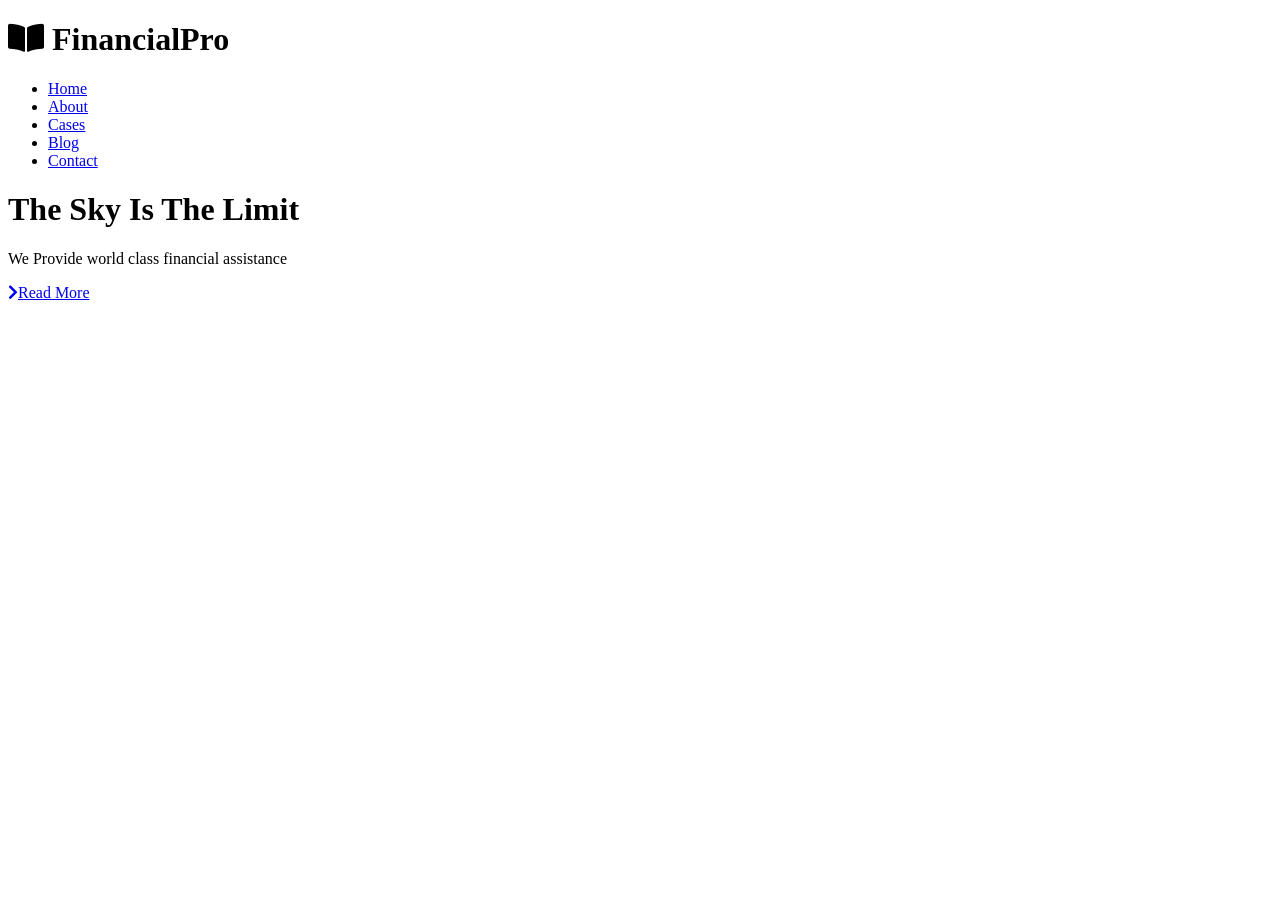
==== index.html @ a904c83f "Initial project version." ====
<!DOCTYPE html>
<html lang="en">
  <head>
    <meta charset="UTF-8" />
    <meta name="viewport" content="width=device-width, initial-scale=1.0" />
    <link
      rel="stylesheet"
      href="https://cdnjs.cloudflare.com/ajax/libs/font-awesome/5.14.0/css/all.min.css"
    />
    <link rel="stylesheet" href="css/style.css" />
    <link rel="stylesheet" href="css/utilities.css" />
    <title>Welcome to FinancialPro</title>
  </head>
  <body id="home">
    <header class="hero">
      <div id="navbar" class="navbar">
        <h1 class="logo">
          <span class="text-primary"
            ><i class="fas fa-book-open"></i> Financial</span
          >Pro
        </h1>
        <nav>
          <ul>
            <li><a href="#home">Home</a></li>
            <li><a href="#about">About</a></li>
            <li><a href="#cases">Cases</a></li>
            <li><a href="#blog">Blog</a></li>
            <li><a href="#contact">Contact</a></li>
          </ul>
        </nav>
      </div>

      <div class="content">
        <h1>The Sky Is The Limit</h1>
        <p>We Provide world class financial assistance</p>
        <a href="#about" class="btn"
          ><i class="fas fa-chevron-right"></i>Read More</a
        >
      </div>
    </header>
  </body>
</html>
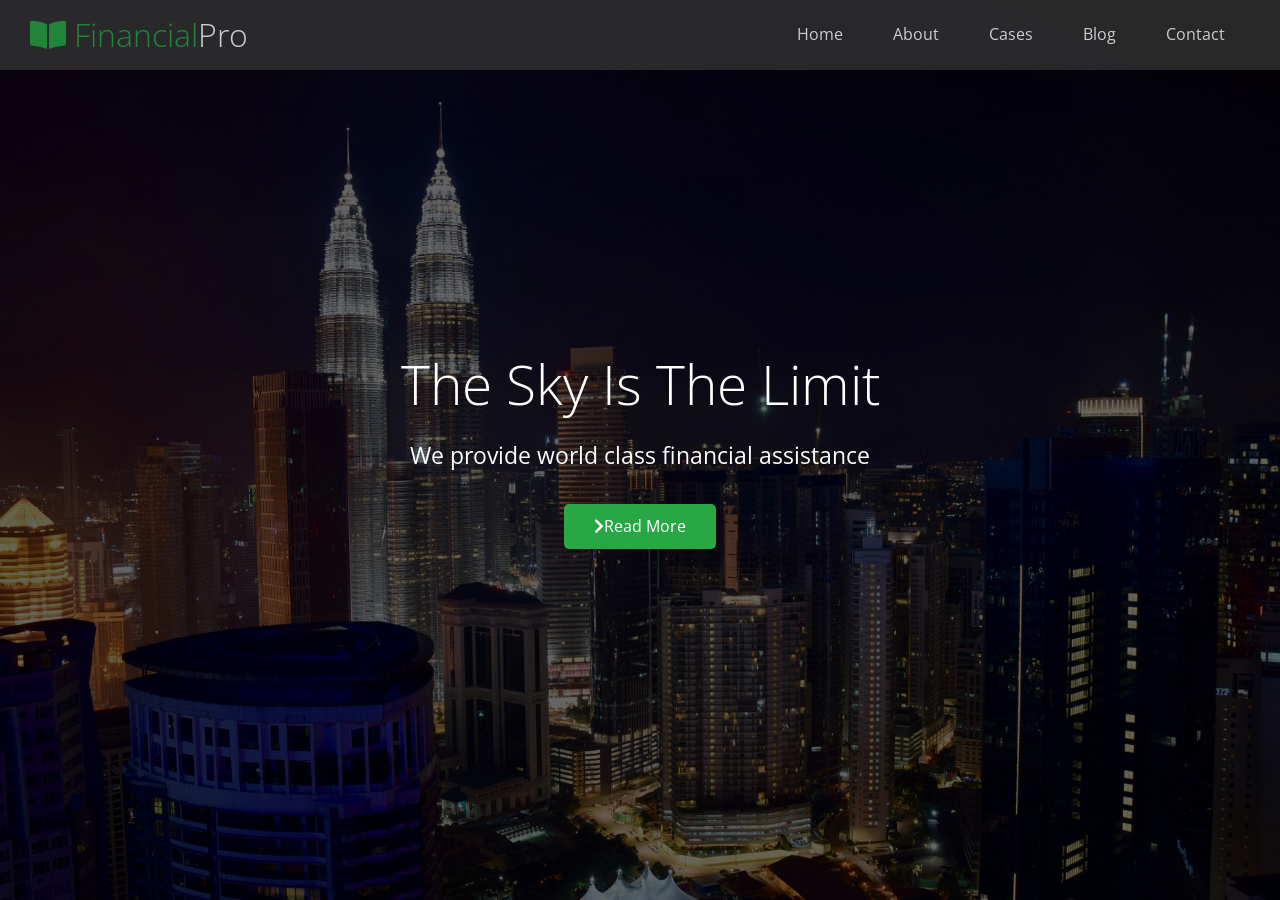
==== commit 8c532667: "Completed Hero Section and Overlay." ====
--- a/index.html
+++ b/index.html
@@ -32,7 +32,7 @@
 
       <div class="content">
         <h1>The Sky Is The Limit</h1>
-        <p>We Provide world class financial assistance</p>
+        <p>We provide world class financial assistance</p>
         <a href="#about" class="btn"
           ><i class="fas fa-chevron-right"></i>Read More</a
         >
--- a/css/style.css
+++ b/css/style.css
@@ -0,0 +1,120 @@
+@import url("https://fonts.googleapis.com/css2?family=Open+Sans:wght@300;400&display=swap");
+
+* {
+  box-sizing: border-box;
+  padding: 0;
+  margin: 0;
+}
+
+body {
+  font-family: "Open Sans", sans-serif;
+  background: #fff;
+  color: #333;
+  line-height: 1.6;
+}
+
+ul {
+  list-style: none;
+}
+
+a {
+  color: #333;
+  text-decoration: none;
+}
+
+h1,
+h2 {
+  font-weight: 300;
+  line-height: 1.2;
+}
+
+p {
+  margin: 10px 0;
+}
+
+img {
+  width: 100%;
+}
+
+/* Navbar */
+.navbar {
+  display: flex;
+  align-items: center;
+  justify-content: space-between;
+  background-color: #333;
+  color: #fff;
+  opacity: 0.8;
+  width: 100%;
+  height: 70px;
+  position: fixed;
+  top: 0px;
+  padding: 0 30px;
+  transition: 0.5s;
+}
+
+.navbar.top {
+  background: transparent;
+}
+
+.navbar a {
+  color: #fff;
+  padding: 10px 20px;
+  margin: 0 5px;
+}
+
+.navbar a:hover {
+  border-bottom: #28a745 2px solid;
+}
+
+.navbar ul {
+  display: flex;
+}
+
+.navbar.logo {
+  font-weight: 400;
+}
+
+/* Header */
+.hero {
+  background: url("../img/home/showcase.jpg") no-repeat center center/cover;
+  height: 100vh;
+  position: relative;
+  color: #fff;
+}
+
+.hero .content {
+  display: flex;
+  flex-direction: column;
+  align-items: center;
+  justify-content: center;
+  text-align: center;
+  height: 100%;
+  padding: 0 20px;
+}
+
+.hero .content h1 {
+  font-size: 55px;
+}
+
+.hero .content p {
+  font-size: 23px;
+  max-width: 600px;
+  margin: 20px 0 30px;
+}
+
+.hero::before {
+  content: "";
+  position: absolute;
+  top: 0;
+  left: 0;
+  width: 100%;
+  height: 100%;
+  background: rgba(0, 0, 0, 0.6);
+}
+
+.hero * {
+  z-index: 10;
+}
+
+
+
--- a/css/utilities.css
+++ b/css/utilities.css
@@ -0,0 +1,47 @@
+/* Text colors */
+.text-primary {
+  color: #28a745;
+}
+
+.text-secondary {
+  color: #0284d0;
+}
+
+.btn {
+  cursor: pointer;
+  display: inline-block;
+  padding: 10px 30px;
+  color: #fff;
+  background-color: #28a745;
+  border: none;
+  border-radius: 5px;
+}
+
+.btn:hover {
+  opacity: 0.9;
+}
+
+.btn-primary, .bg-primary {
+  background: #28a745;
+  color: #fff;
+}
+
+.btn-secondary, .bg-secondary {
+  background: #0284d0;
+  color: #fff;
+}
+
+.btn-dark, .bg-dark {
+  background: #333;
+  color: #fff;
+}
+
+.btn-light, .bg-light {
+  background: #f4f4f4;
+  color: #333;
+}
+
+.btn-outline {
+  background: transparent;
+  border: 1px solid #fff;
+}
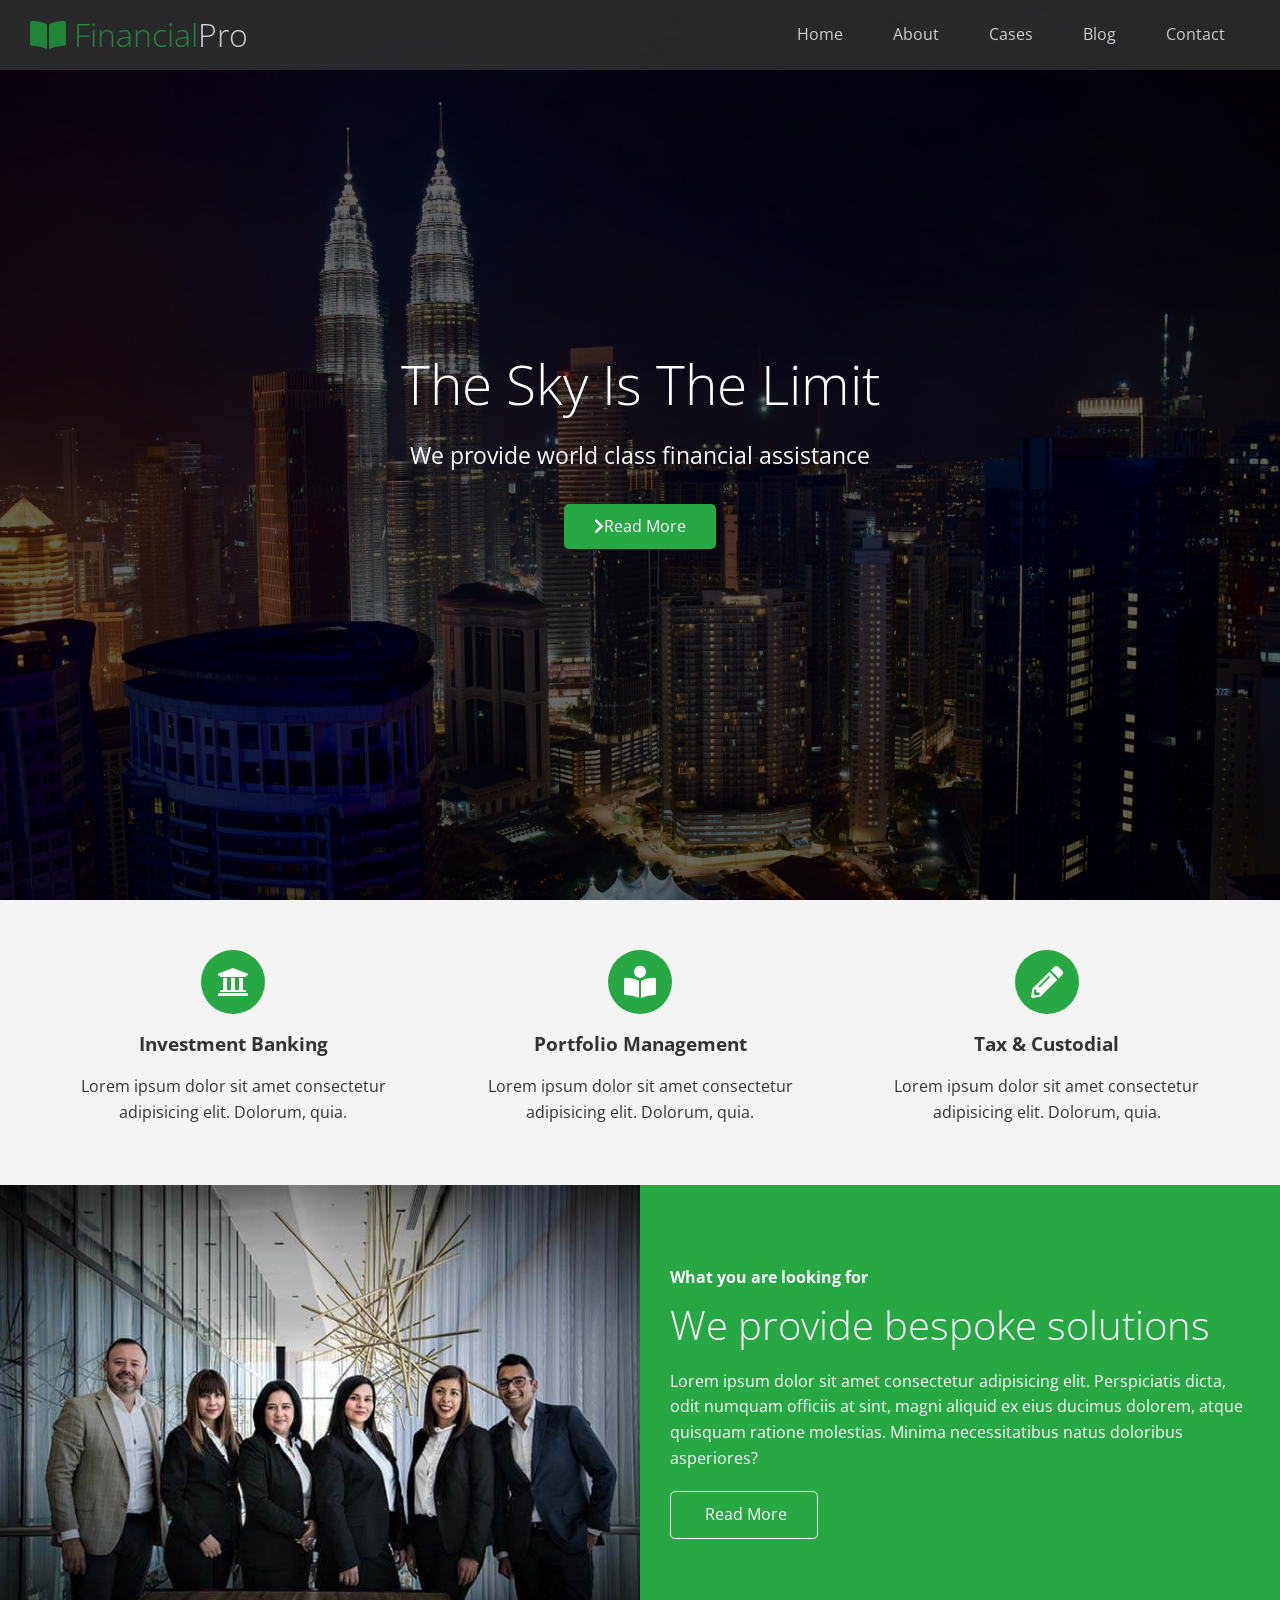
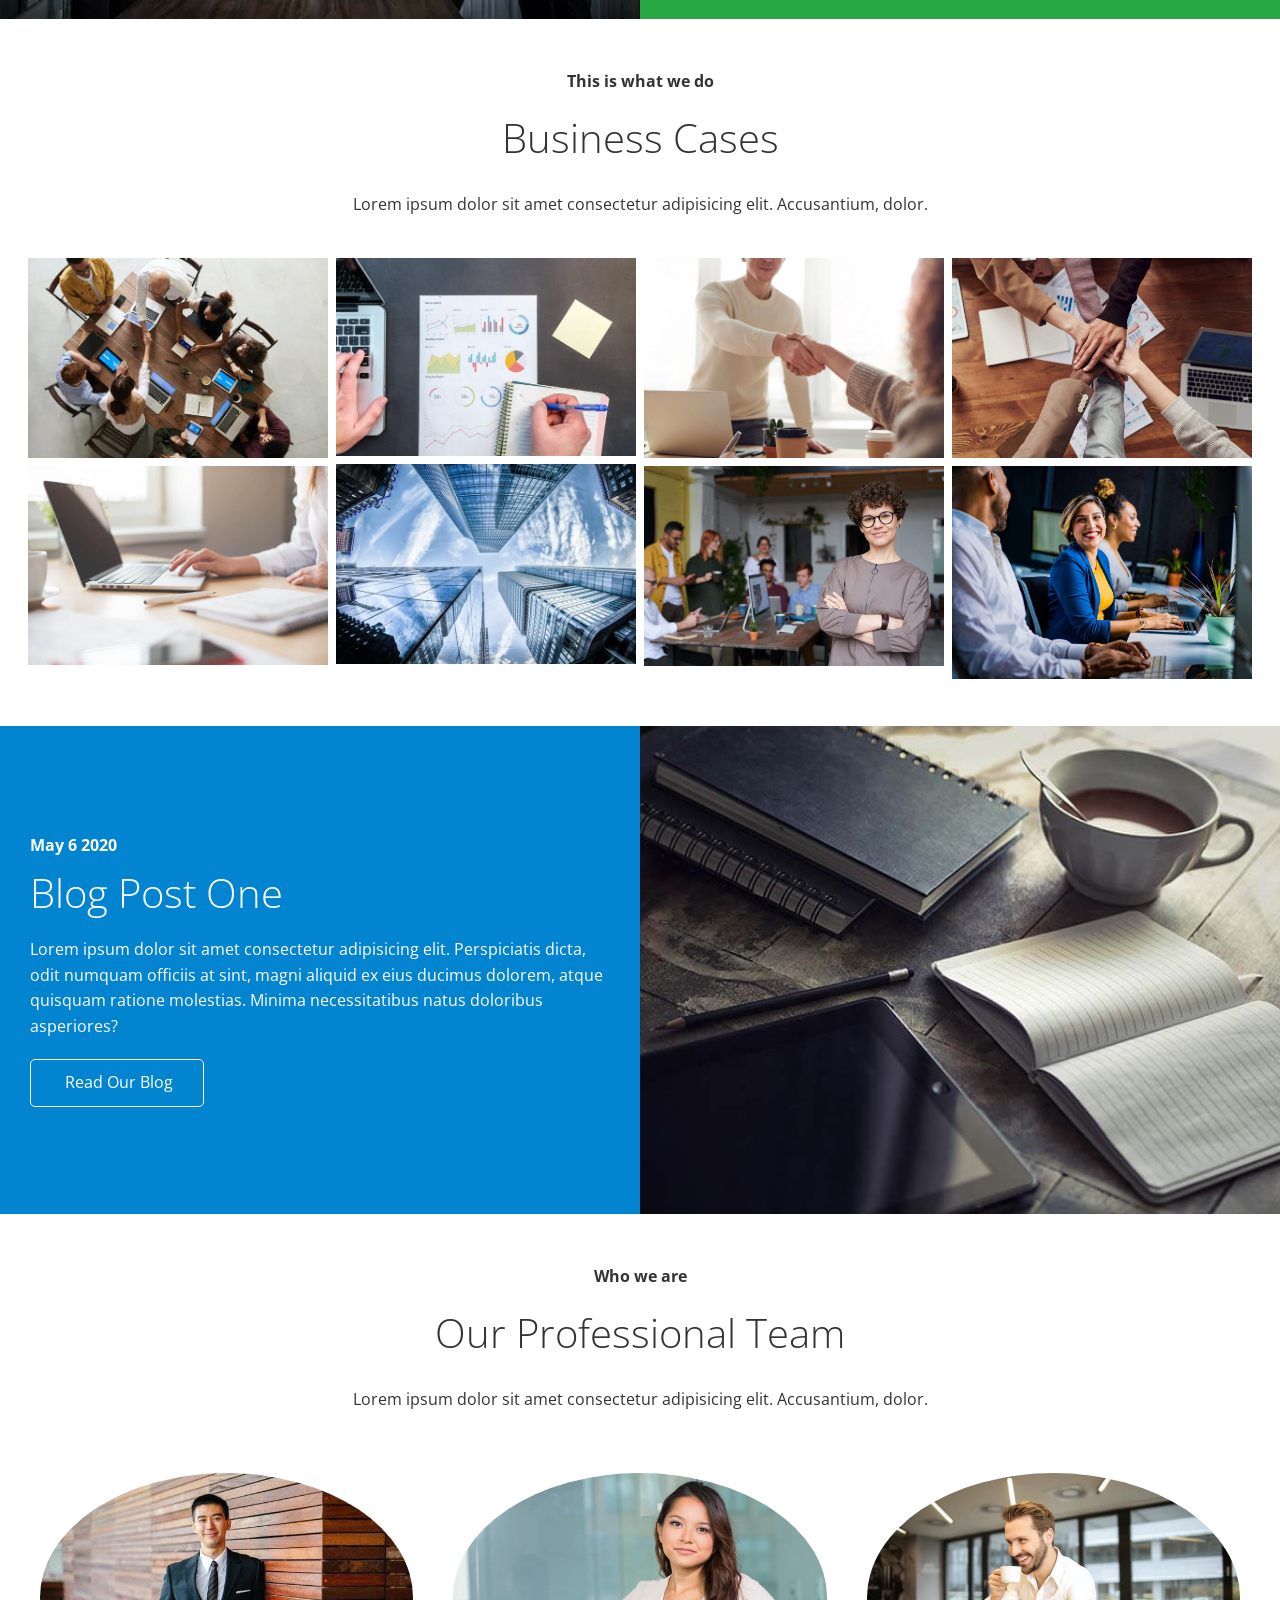
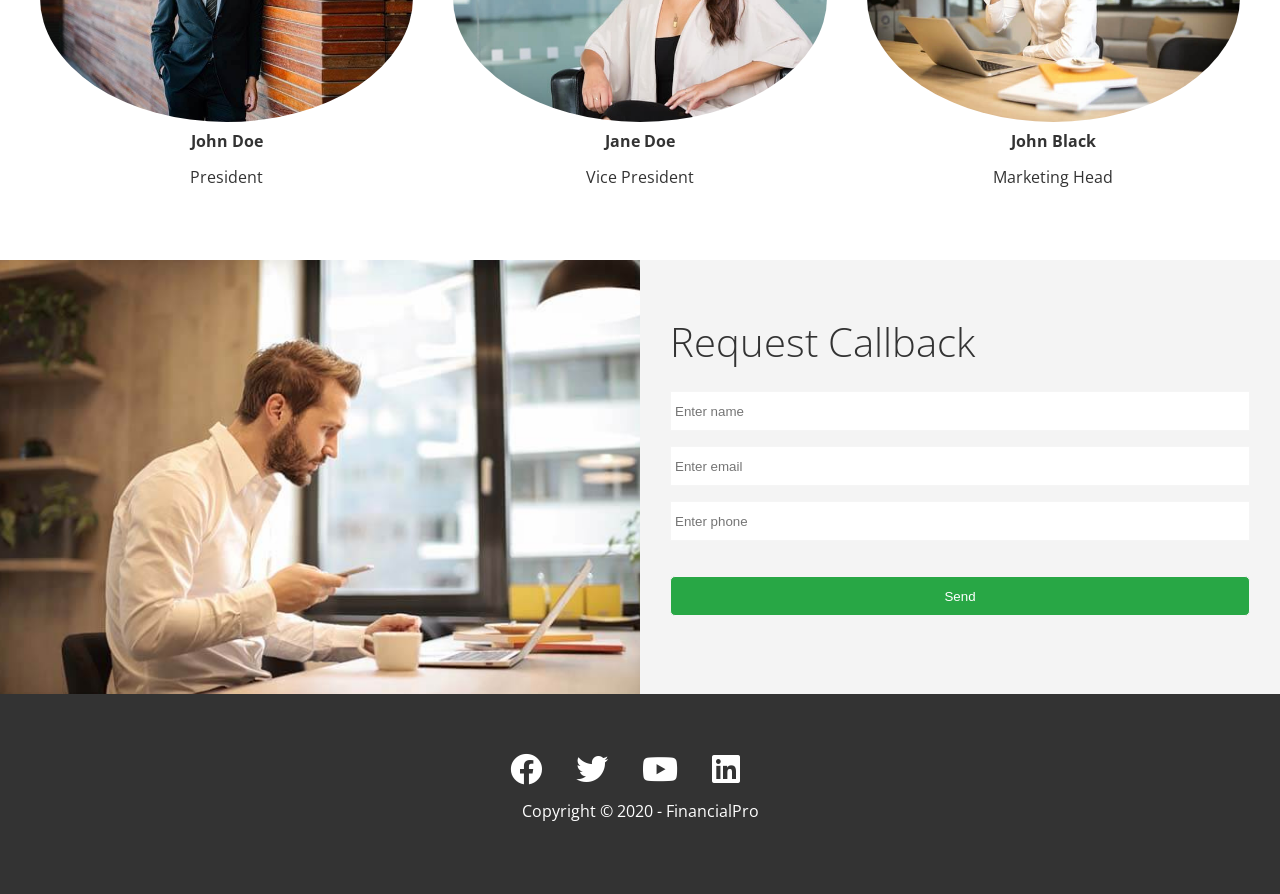
==== commit a2325a2c: "finishing the homepage." ====
--- a/index.html
+++ b/index.html
@@ -7,8 +7,8 @@
       rel="stylesheet"
       href="https://cdnjs.cloudflare.com/ajax/libs/font-awesome/5.14.0/css/all.min.css"
     />
+    <link rel="stylesheet" href="css/utilities.css" />
     <link rel="stylesheet" href="css/style.css" />
-    <link rel="stylesheet" href="css/utilities.css" />
     <title>Welcome to FinancialPro</title>
   </head>
   <body id="home">
@@ -38,5 +38,210 @@
         >
       </div>
     </header>
+
+    <main>
+      <!-- About icons -->
+      <section id="about" class="icons bg-light">
+        <div class="flex-items">
+          <div>
+            <i class="fas fa-university fa-2x"></i>
+            <div>
+              <h3>Investment Banking</h3>
+              <p>
+                Lorem ipsum dolor sit amet consectetur adipisicing elit.
+                Dolorum, quia.
+              </p>
+            </div>
+          </div>
+          <div>
+            <i class="fas fa-book-reader fa-2x"></i>
+            <div>
+              <h3>Portfolio Management</h3>
+              <p>
+                Lorem ipsum dolor sit amet consectetur adipisicing elit.
+                Dolorum, quia.
+              </p>
+            </div>
+          </div>
+          <div>
+            <i class="fas fa-pencil-alt fa-2x"></i>
+            <div>
+              <h3>Tax & Custodial</h3>
+              <p>
+                Lorem ipsum dolor sit amet consectetur adipisicing elit.
+                Dolorum, quia.
+              </p>
+            </div>
+          </div>
+        </div>
+      </section>
+
+      <!-- About:Solutions -->
+      <sections class="solutions flex-columns">
+        <div class="row">
+          <div class="column">
+            <div class="column-1">
+              <img src="./img/home/people.jpg" alt="" />
+            </div>
+          </div>
+          <div class="column">
+            <div class="column-2 bg-primary">
+              <h4>What you are looking for</h4>
+              <h2>We provide bespoke solutions</h2>
+              <p>
+                Lorem ipsum dolor sit amet consectetur adipisicing elit.
+                Perspiciatis dicta, odit numquam officiis at sint, magni aliquid
+                ex eius ducimus dolorem, atque quisquam ratione molestias.
+                Minima necessitatibus natus doloribus asperiores?
+              </p>
+              <a href="#" class="btn btn-outline"
+                ><i class="fas fa-chaveron"></i> Read More</a
+              >
+            </div>
+          </div>
+        </div>
+      </sections>
+
+      <!-- Cases -->
+      <section id="cases" class="cases flex-grid section-padding">
+        <header class="section-header">
+          <h4>This is what we do</h4>
+          <h2>Business Cases</h2>
+          <p>
+            Lorem ipsum dolor sit amet consectetur adipisicing elit.
+            Accusantium, dolor.
+          </p>
+        </header>
+        <div class="row">
+          <div class="column">
+            <img src="/img/cases/cases1.jpg" alt="" />
+            <img src="/img/cases/cases2.jpg" alt="" />
+          </div>
+          <div class="column">
+            <img src="/img/cases/cases3.jpg" alt="" />
+            <img src="/img/cases/cases4.jpg" alt="" />
+          </div>
+          <div class="column">
+            <img src="/img/cases/cases5.jpg" alt="" />
+            <img src="/img/cases/cases6.jpg" alt="" />
+          </div>
+          <div class="column">
+            <img src="/img/cases/cases7.jpg" alt="" />
+            <img src="/img/cases/cases8.jpg" alt="" />
+          </div>
+        </div>
+      </section>
+
+      <!-- Blog -->
+      <sections id="blog" class="blog flex-columns flex-reverse">
+        <div class="row">
+          <div class="column">
+            <div class="column-1">
+              <img src="./img/home/blog.jpg" alt="" />
+            </div>
+          </div>
+          <div class="column">
+            <div class="column-2 bg-secondary">
+              <h4>May 6 2020</h4>
+              <h2>Blog Post One</h2>
+              <p>
+                Lorem ipsum dolor sit amet consectetur adipisicing elit.
+                Perspiciatis dicta, odit numquam officiis at sint, magni aliquid
+                ex eius ducimus dolorem, atque quisquam ratione molestias.
+                Minima necessitatibus natus doloribus asperiores?
+              </p>
+              <a href="blog.html" class="btn btn-outline"
+                ><i class="fas fa-chaveron"></i> Read Our Blog</a
+              >
+            </div>
+          </div>
+        </div>
+      </sections>
+
+      <!-- Team -->
+      <section id="team" class="team section-padding">
+        <header class="section-header">
+          <h4>Who we are</h4>
+          <h2>Our Professional Team</h2>
+          <p>
+            Lorem ipsum dolor sit amet consectetur adipisicing elit.
+            Accusantium, dolor.
+          </p>
+        </header>
+        <div class="flex-items">
+          <div>
+            <img src="/img/team/person1.jpg" alt="" />
+            <h4>John Doe</h4>
+            <p>President</p>
+          </div>
+          <div>
+            <img src="/img/team/person2.jpg" alt="" />
+            <h4>Jane Doe</h4>
+            <p>Vice President</p>
+          </div>
+          <div>
+            <img src="/img/team/person3.jpg" alt="" />
+            <h4>John Black</h4>
+            <p>Marketing Head</p>
+          </div>
+        </div>
+      </section>
+
+      <!-- Contact -->
+      <sections id="contact" class="contact flex-columns">
+        <div class="row">
+          <div class="column">
+            <div class="column-1">
+              <img src="./img/home/contact.jpg" alt="" />
+            </div>
+          </div>
+          <div class="column">
+            <div class="column-2 bg-light">
+              <h2>Request Callback</h2>
+              <form action="" class="callback-form">
+                <div class="form-control">
+                  <label for="name"></label>
+                  <input
+                    type="text"
+                    name="name"
+                    id="name"
+                    placeholder="Enter name"
+                  />
+                </div>
+                <div class="form-control">
+                  <label for="email"></label>
+                  <input
+                    type="email"
+                    name="email"
+                    id="email"
+                    placeholder="Enter email"
+                  />
+                </div>
+                <div class="form-control">
+                  <label for="phone"></label>
+                  <input
+                    type="text"
+                    name="phone"
+                    id="phone"
+                    placeholder="Enter phone"
+                  />
+                </div>
+                <input type="submit" value="Send" id="submit" class="btn" />
+              </form>
+            </div>
+          </div>
+        </div>
+      </sections>
+    </main>
+
+    <footer class="footer bg-dark">
+      <div class="social">
+        <a href="#"><i class="fab fa-facebook fa-2x"></i></a>
+        <a href="#"><i class="fab fa-twitter fa-2x"></i></a>
+        <a href="#"><i class="fab fa-youtube fa-2x"></i></a>
+        <a href="#"><i class="fab fa-linkedin fa-2x"></i></a>
+      </div>
+      <p>Copyright &copy; 2020 - FinancialPro</p>
+    </footer>
   </body>
 </html>
--- a/css/utilities.css
+++ b/css/utilities.css
@@ -7,6 +7,7 @@
   color: #0284d0;
 }
 
+/* Button */
 .btn {
   cursor: pointer;
   display: inline-block;
@@ -21,22 +22,26 @@
   opacity: 0.9;
 }
 
-.btn-primary, .bg-primary {
+.btn-primary,
+.bg-primary {
   background: #28a745;
   color: #fff;
 }
 
-.btn-secondary, .bg-secondary {
+.btn-secondary,
+.bg-secondary {
   background: #0284d0;
   color: #fff;
 }
 
-.btn-dark, .bg-dark {
+.btn-dark,
+.bg-dark {
   background: #333;
   color: #fff;
 }
 
-.btn-light, .bg-light {
+.btn-light,
+.bg-light {
   background: #f4f4f4;
   color: #333;
 }
@@ -45,3 +50,99 @@
   background: transparent;
   border: 1px solid #fff;
 }
+
+/* Flex Items */
+.flex-items {
+  display: flex;
+  text-align: center;
+  justify-content: center;
+  text-align: center;
+  height: 100%;
+}
+
+.flex-items > div {
+  padding: 20px;
+}
+
+/* Flex columns */
+.flex-columns.flex-reverse .row {
+  flex-direction: row-reverse;
+}
+
+.flex-columns .row {
+  display: flex;
+  flex-direction: row;
+  flex-wrap: wrap;
+  width: 100%;
+}
+
+.flex-columns .column {
+  display: flex;
+  flex-direction: column;
+  flex-basis: 100%;
+  flex: 1;
+}
+
+.flex-columns .column .column-1,
+.flex-columns .column .column-2 {
+  height: 100%;
+}
+
+.flex-columns img {
+  width: 100%;
+  height: 100%;
+  object-fit: cover;
+}
+
+.flex-columns .column-2 {
+  display: flex;
+  flex-direction: column;
+  align-items: flex-start;
+  justify-content: center;
+  padding: 30px;
+}
+
+.flex-columns h2 {
+  font-size: 40px;
+  font-weight: 100;
+}
+
+.flex-columns h4 {
+  margin-bottom: 10px;
+}
+
+.flex-columns p {
+  margin: 20px 0;
+}
+
+/* Section header */
+.section-header {
+  padding: 30px;
+  display: flex;
+  flex-direction: column;
+  align-items: center;
+  justify-content: center;
+  text-align: center;
+}
+
+.section-header h2 {
+  font-size: 40px;
+  margin: 20px 0;
+}
+
+.section-padding {
+  padding: 20px 20px 40px;
+}
+
+/* Flex grid */
+.flex-grid .row {
+  display: flex;
+  flex-wrap: wrap;
+  padding: 0 4px;
+}
+
+.flex-grid .column {
+  flex: 25%;
+  max-width: 25%;
+  padding: 0 4px;
+}
--- a/css/style.css
+++ b/css/style.css
@@ -49,7 +49,6 @@
   position: fixed;
   top: 0px;
   padding: 0 30px;
-  transition: 0.5s;
 }
 
 .navbar.top {
@@ -116,5 +115,137 @@
   z-index: 10;
 }
 
-
-
+.hero.blog {
+  background: url(../img/home/blog.jpg) no-repeat center center/cover;
+  height: 30vh;
+}
+
+/* Icons */
+.icons {
+  padding: 30px;
+}
+
+.icons h3 {
+  font-weight: bold;
+  margin-bottom: 15px;
+}
+
+.icons i {
+  background-color: #28a745;
+  color: #fff;
+  padding: 1rem;
+  border-radius: 50%;
+  margin-bottom: 15px;
+}
+
+.cases img:hover {
+  opacity: 0.7;
+}
+
+.team img {
+  border-radius: 50%;
+}
+
+/* Callback form */
+.callback-form {
+  width: 100%;
+  padding: 20px 0;
+}
+
+.callback-form label {
+  display: block;
+  margin-bottom: 5px;
+}
+
+.callback-form .form-control {
+  margin-bottom: 15px;
+}
+
+.callback-form input {
+  width: 100%;
+  padding: 4px;
+  height: 40px;
+  border: #f5f5f5 1px solid;
+}
+
+.callback-form input:focus {
+  outline-color: #28a745;
+}
+
+.callback-form .btn {
+  padding: 12px 0;
+  margin-top: 20px;
+}
+
+/* Post */
+.post {
+  padding: 50px 30px;
+}
+
+.post h2 {
+  font-size: 40px;
+  margin-bottom: 20px;
+  padding-bottom: 10px;
+  border-bottom: #ccc solid 1px;
+}
+
+.post .meta {
+  margin-bottom: 30px;
+}
+
+.post img {
+  width: 300px;
+  border-radius: 50%;
+  display: block;
+  margin: 0 auto 30px;
+}
+
+/* Footer */
+.footer {
+  display: flex;
+  flex-direction: column;
+  align-items: center;
+  justify-content: center;
+  text-align: center;
+  height: 200px;
+}
+
+.footer a {
+  color: #fff;
+}
+
+.footer a:hover {
+  color: #28a745;
+}
+
+.footer .social > * {
+  margin-right: 30px;
+}
+
+/* Mobile */
+@media (max-width: 768px) {
+  .navbar {
+    flex-direction: column;
+    height: 120px;
+    padding: 20px;
+  }
+
+  .navbar a {
+    padding: 10px 10px;
+    margin: 0 3px;
+  }
+
+  .flex-items {
+    flex-direction: column;
+  }
+
+  .flex-columns .column,
+  .flex-grid .column {
+    flex: 100%;
+    max-width: 100%;
+  }
+
+  .team img {
+    width: 70%;
+  }
+}
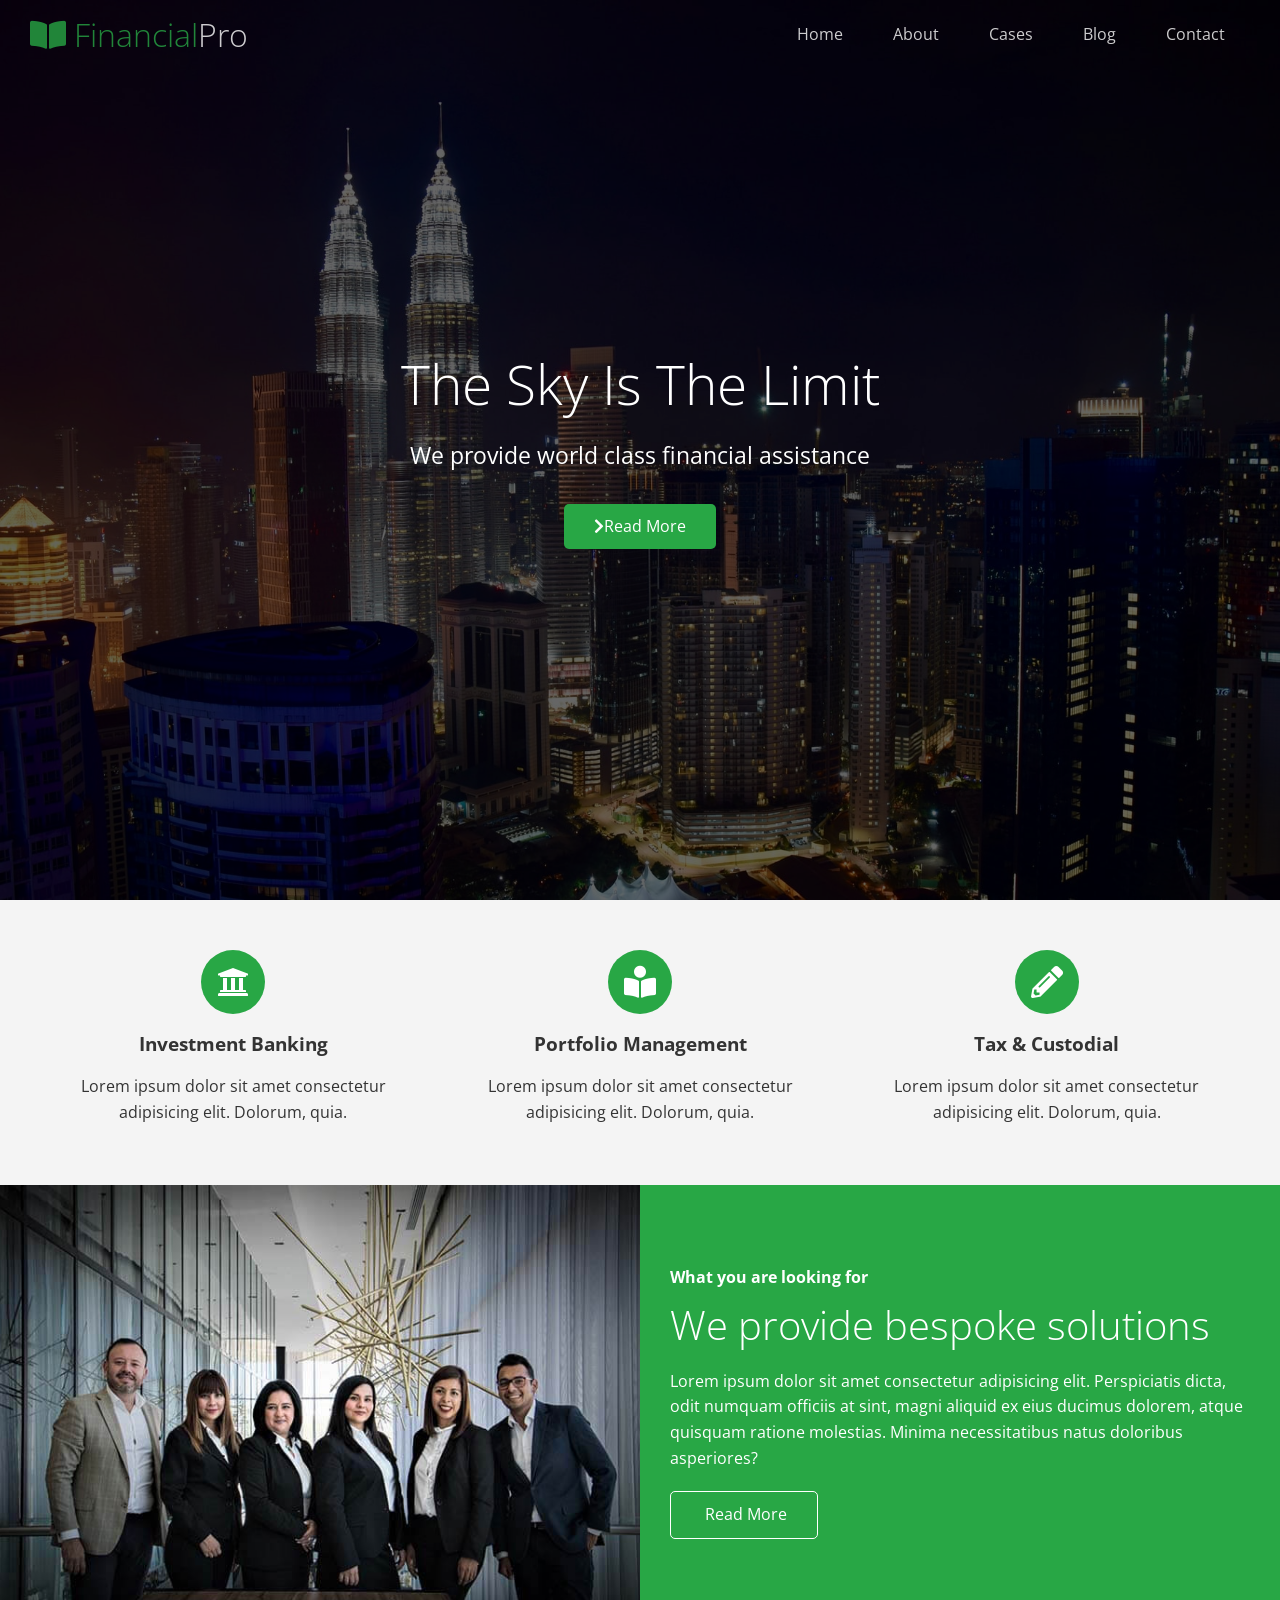
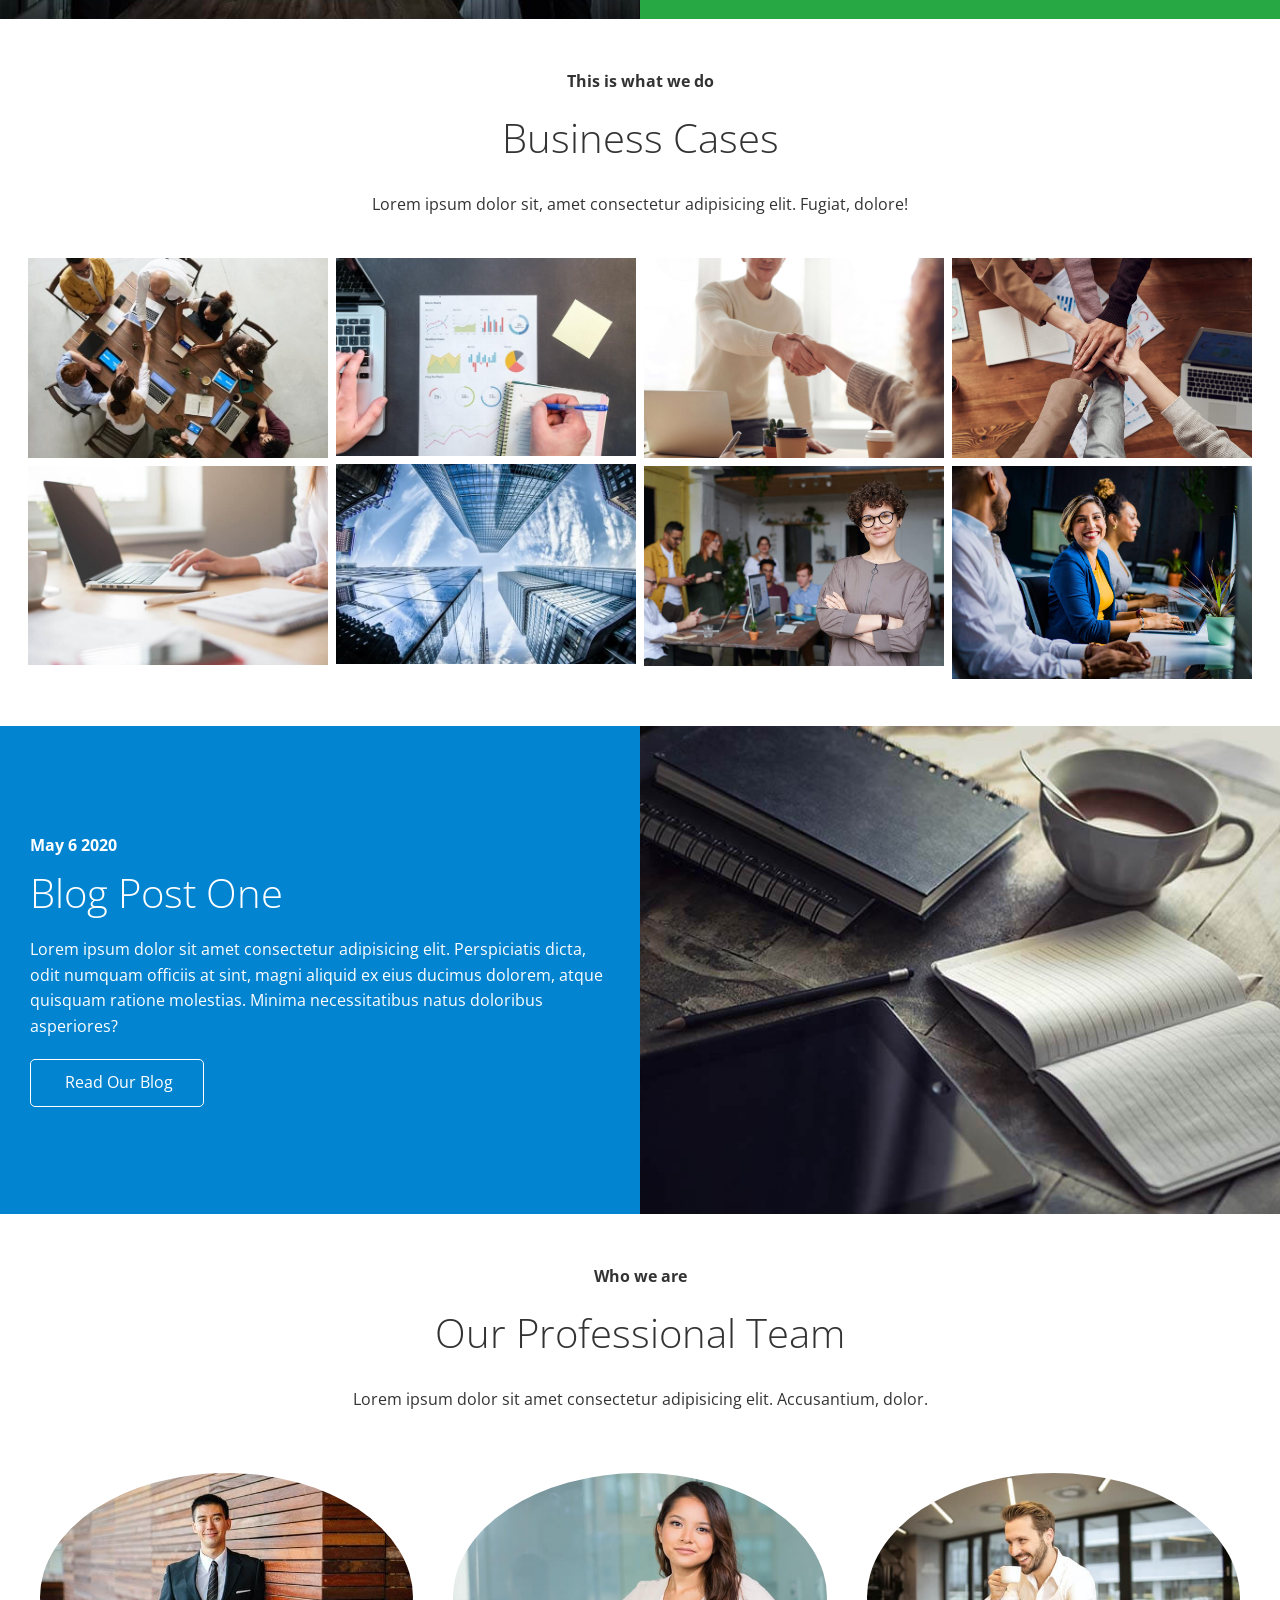
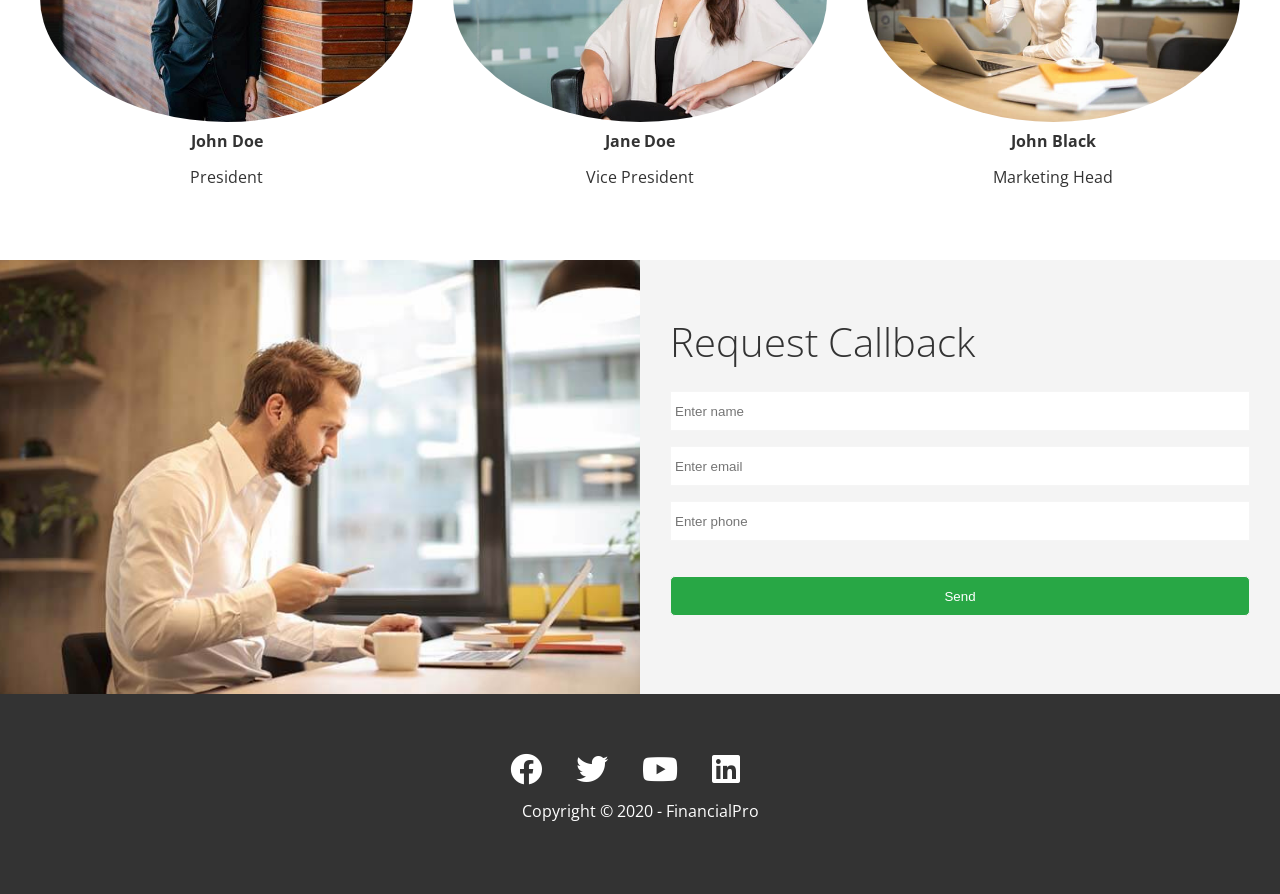
==== commit 524d2008: "Completed FinancialPro." ====
--- a/index.html
+++ b/index.html
@@ -3,10 +3,12 @@
   <head>
     <meta charset="UTF-8" />
     <meta name="viewport" content="width=device-width, initial-scale=1.0" />
+    <link rel="shortcut icon" type="image/x-icon" href="/favicon.ico?v=2" />
     <link
       rel="stylesheet"
       href="https://cdnjs.cloudflare.com/ajax/libs/font-awesome/5.14.0/css/all.min.css"
     />
+    <link rel="stylesheet" href="css/lightbox.min.css" />
     <link rel="stylesheet" href="css/utilities.css" />
     <link rel="stylesheet" href="css/style.css" />
     <title>Welcome to FinancialPro</title>
@@ -108,26 +110,82 @@
           <h4>This is what we do</h4>
           <h2>Business Cases</h2>
           <p>
-            Lorem ipsum dolor sit amet consectetur adipisicing elit.
-            Accusantium, dolor.
+            Lorem ipsum dolor sit, amet consectetur adipisicing elit. Fugiat,
+            dolore!
           </p>
         </header>
         <div class="row">
           <div class="column">
-            <img src="/img/cases/cases1.jpg" alt="" />
-            <img src="/img/cases/cases2.jpg" alt="" />
-          </div>
-          <div class="column">
-            <img src="/img/cases/cases3.jpg" alt="" />
-            <img src="/img/cases/cases4.jpg" alt="" />
-          </div>
-          <div class="column">
-            <img src="/img/cases/cases5.jpg" alt="" />
-            <img src="/img/cases/cases6.jpg" alt="" />
-          </div>
-          <div class="column">
-            <img src="/img/cases/cases7.jpg" alt="" />
-            <img src="/img/cases/cases8.jpg" alt="" />
+            <a
+              href="img/cases/cases1.jpg"
+              data-lightbox="cases"
+              data-title="Lorem ipsum dolor sit, amet consectetur adipisicing elit. Fugiat,
+              dolore!"
+            >
+              <img src="img/cases/cases1.jpg" alt="" />
+            </a>
+            <a
+              href="img/cases/cases2.jpg"
+              data-lightbox="cases"
+              data-title="Lorem ipsum dolor sit, amet consectetur adipisicing elit. Fugiat,
+              dolore!"
+            >
+              <img src="img/cases/cases2.jpg" alt="" />
+            </a>
+          </div>
+          <div class="column">
+            <a
+              href="img/cases/cases3.jpg"
+              data-lightbox="cases"
+              data-title="Lorem ipsum dolor sit, amet consectetur adipisicing elit. Fugiat,
+            dolore!"
+            >
+              <img src="img/cases/cases3.jpg" alt="" />
+            </a>
+            <a
+              href="img/cases/cases4.jpg"
+              data-lightbox="cases"
+              data-title="Lorem ipsum dolor sit, amet consectetur adipisicing elit. Fugiat,
+              dolore!"
+            >
+              <img src="img/cases/cases4.jpg" alt="" />
+            </a>
+          </div>
+          <div class="column">
+            <a
+              href="img/cases/cases5.jpg"
+              data-lightbox="cases"
+              data-title="Lorem ipsum dolor sit, amet consectetur adipisicing elit. Fugiat,
+            dolore!"
+            >
+              <img src="img/cases/cases5.jpg" alt="" />
+            </a>
+            <a
+              href="img/cases/cases6.jpg"
+              data-lightbox="cases"
+              data-title="Lorem ipsum dolor sit, amet consectetur adipisicing elit. Fugiat,
+              dolore!"
+            >
+              <img src="img/cases/cases6.jpg" alt="" />
+            </a>
+          </div>
+          <div class="column">
+            <a
+              href="img/cases/cases7.jpg"
+              data-lightbox="cases"
+              data-title="Lorem ipsum dolor sit, amet consectetur adipisicing elit. Fugiat,
+            dolore!"
+            >
+              <img src="img/cases/cases7.jpg" alt="" />
+            </a>
+            <a
+              href="img/cases/cases8.jpg"
+              data-lightbox="cases"
+              data-title="Lorem ipsum dolor sit, amet consectetur adipisicing elit. Fugiat,
+              dolore!"
+            >
+              <img src="img/cases/cases8.jpg" alt="" />
+            </a>
           </div>
         </div>
       </section>
@@ -243,5 +301,48 @@
       </div>
       <p>Copyright &copy; 2020 - FinancialPro</p>
     </footer>
+
+    <script
+      src="https://code.jquery.com/jquery-3.5.0.min.js"
+      integrity="sha256-xNzN2a4ltkB44Mc/Jz3pT4iU1cmeR0FkXs4pru/JxaQ="
+      crossorigin="anonymous"
+    ></script>
+    <script src="/js/lightbox.min.js"></script>
+    <script>
+      const navbar = document.getElementById("navbar");
+      let scrolled = false;
+
+      window.onscroll = function () {
+        if (window.pageYOffset > 100) {
+          navbar.classList.remove("top");
+          if (!scrolled) {
+            navbar.style.transform = "translateY(-70px)";
+          }
+          setTimeout(function () {
+            navbar.style.transform = "translateY(0)";
+            scrolled = true;
+          }, 200);
+        } else {
+          navbar.classList.add("top");
+          scrolled = false;
+        }
+      };
+
+      // Smooth Scrolling
+      $("#navbar a, .btn").on("click", function (e) {
+        if (this.hash !== "") {
+          e.preventDefault();
+
+          const hash = this.hash;
+
+          $("html, body").animate(
+            {
+              scrollTop: $(hash).offset().top - 100,
+            },
+            800
+          );
+        }
+      });
+    </script>
   </body>
 </html>
--- a/css/style.css
+++ b/css/style.css
@@ -49,6 +49,7 @@
   position: fixed;
   top: 0px;
   padding: 0 30px;
+  transition: 0.5s;
 }
 
 .navbar.top {
